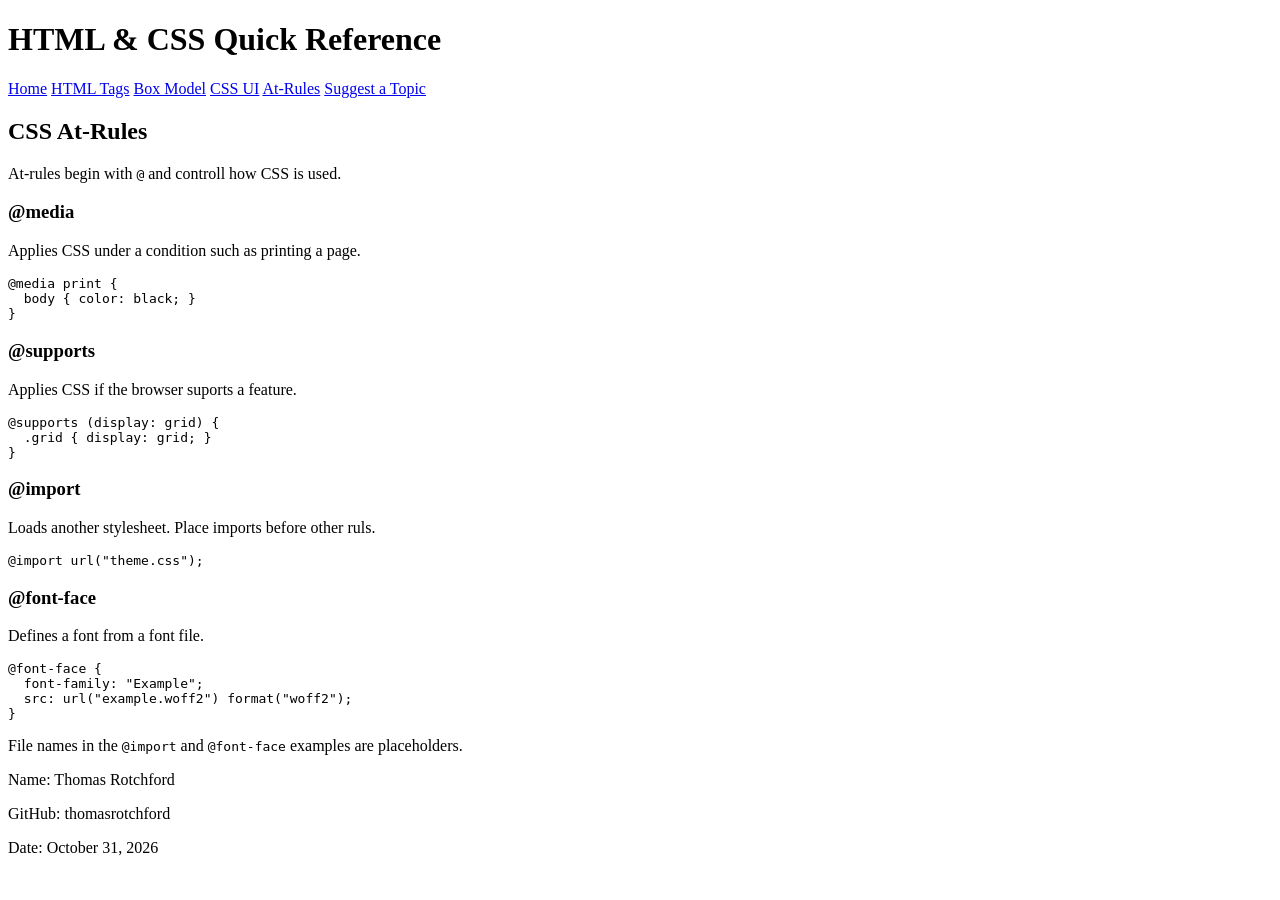
==== css-at-rules.html @ f86d836a "at rule pagee" ====
<!DOCTYPE html>
<html lang="en">

<head>
    <meta charset="UTF-8">
    <meta name="author" content="Thomas Rotchford">
    <meta name="description" content="CSS at-rules with explanatons and examples.">
    <meta name="keywords" content="HTML, CSS, WebDev">
    <link rel="stylesheet" href="styles.css">
    <title>CSS At-Rules | HTML &amp; CSS Quick Reference</title>
</head>

<body>

    <header>
        <h1>HTML &amp; CSS Quick Reference</h1>
    </header>

    <nav>
        <a href="index.html">Home</a>
        <a href="ref.html">HTML Tags</a>
        <a href="css-box-model.html">Box Model</a>
        <a href="css-ui.html">CSS UI</a>
        <a href="css-at-rules.html">At-Rules</a>
        <a href="request.html">Suggest a Topic</a>
    </nav>

    <main>
        <h2>CSS At-Rules</h2>
        <p>At-rules begin with <code>@</code> and controll how CSS is used.</p>

        <section>
            <h3>@media</h3>
            <p>Applies CSS under a condition such as printing a page.</p>
            <pre><code>@media print {
  body { color: black; }
}</code></pre>
        </section>

        <section>
            <h3>@supports</h3>
            <p>Applies CSS if the browser suports a feature.</p>
            <pre><code>@supports (display: grid) {
  .grid { display: grid; }
}</code></pre>
        </section>

        <section>
            <h3>@import</h3>
            <p>Loads another stylesheet. Place imports before other ruls.</p>
            <pre><code>@import url("theme.css");</code></pre>
        </section>

        <section>
            <h3>@font-face</h3>
            <p>Defines a font from a font file.</p>
            <pre><code>@font-face {
  font-family: "Example";
  src: url("example.woff2") format("woff2");
}</code></pre>
        </section>

        <p>File names in the <code>@import</code> and <code>@font-face</code> examples are placeholders.</p>
    </main>

    <footer>
        <p>Name: Thomas Rotchford</p>
        <p>GitHub: thomasrotchford</p>
        <p>Date: October 31, 2026</p>
    </footer>

</body>
</html>
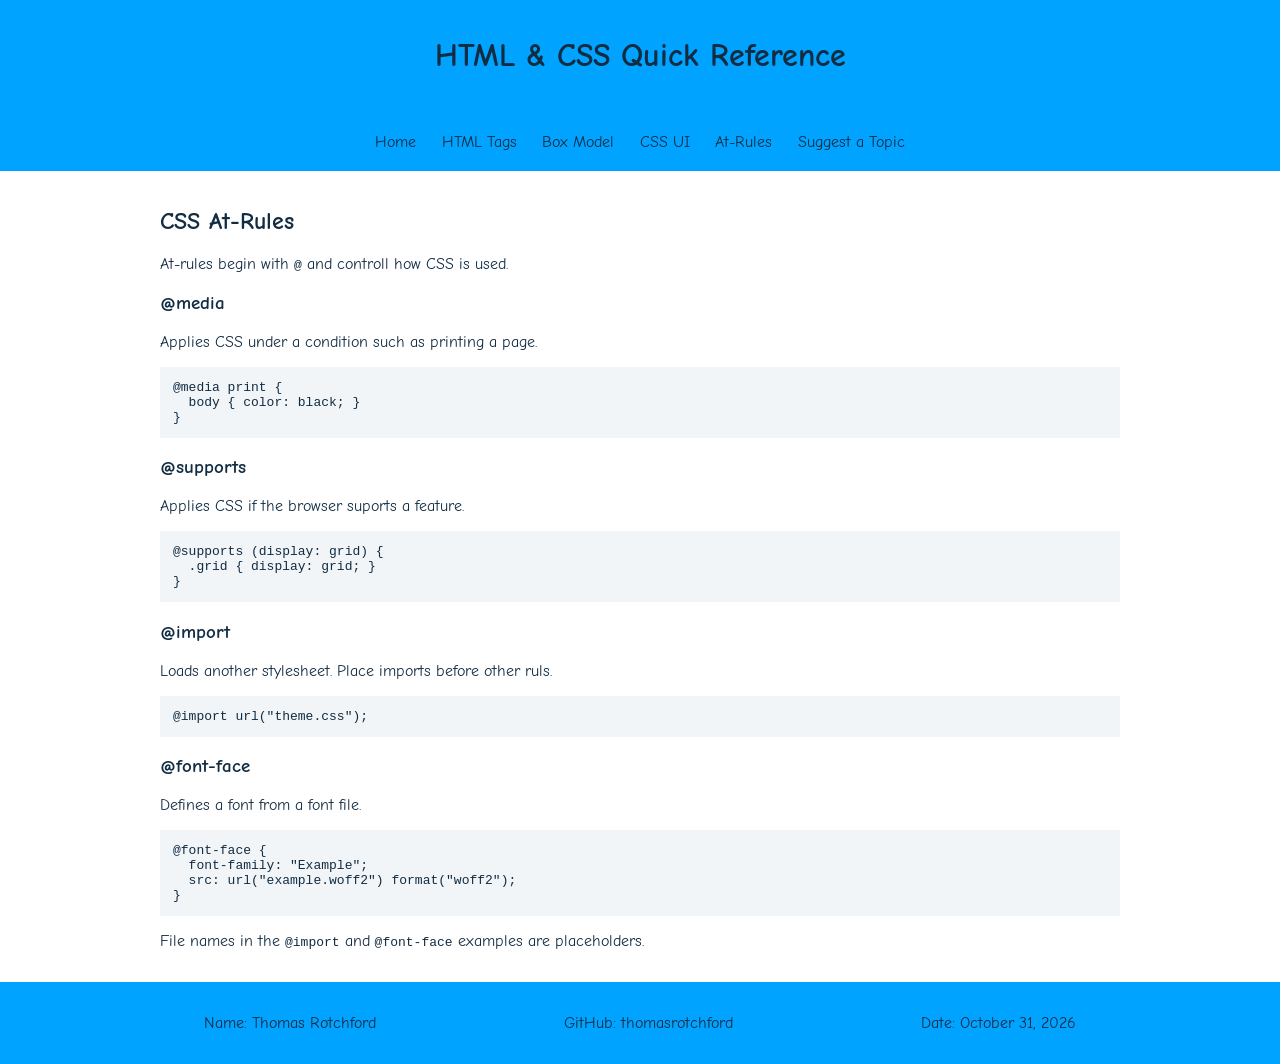
==== commit 9510fed3: "Completed final review and updates before submission." ====
--- a/css-at-rules.html
+++ b/css-at-rules.html
@@ -71,3 +71,4 @@
 
 </body>
 </html>
+ 
--- a/styles.css
+++ b/styles.css
@@ -0,0 +1,137 @@
+/*
+Name: Thomas Rotchford
+Course and Section: CIS233DA 27491
+Instructor: Brian Thurber
+*/
+
+@import url('https://fonts.googleapis.com/css2?family=Comic+Neue:wght@400;700&display=swap');
+
+:root {
+  /* Colors */
+  --bg-header: #00A3FF;
+  --bg-card: #FFEA00;
+  --bg-button: #26D96B;
+  --text-main: #122C42;
+
+  /* Font */
+  --font-main: 'Comic Neue', 'Comic Sans MS', Arial, sans-serif;
+}
+
+/* General styling */
+body {
+  margin: 0;
+  color: var(--text-main);
+  font-family: var(--font-main);
+}
+
+
+/* Header */
+header {
+  background-color: var(--bg-header);
+  padding: 1em;
+  text-align: center;
+}
+
+/* Navigation */
+nav {
+  display: flex;
+  justify-content: center;
+  gap: 1em;
+  background-color: var(--bg-header);
+  padding: 1em;
+}
+
+nav a {
+  color: var(--text-main);
+  text-decoration: none;
+  padding: 0.3em;
+}
+
+nav a:hover {
+  background-color: var(--bg-button);
+}
+
+/* Main content */
+main {
+  max-width: 960px;
+  margin: 0 auto;
+  padding: 1em;
+}
+
+/* Topic cards */
+.grid {
+  display: grid;
+  grid-template-columns: repeat(2, 1fr);
+  gap: 1em;
+}
+
+.card {
+  background-color: var(--bg-card);
+  padding: 1em;
+}
+
+.card a {
+  color: var(--text-main);
+}
+
+/* Reference tables */
+table {
+  width: 100%;
+  border-collapse: collapse;
+  text-align: left;
+}
+
+th, td {
+  border: 1px solid var(--text-main);
+  padding: 0.5em;
+}
+
+th {
+  background-color: var(--bg-card);
+}
+
+/* Code examples */
+pre {
+  background-color: #f1f5f8;
+  padding: 1em;
+}
+
+/* Suggestion form */
+form {
+  max-width: 500px;
+}
+
+form div {
+  margin-bottom: 1em;
+}
+
+label {
+  display: block;
+}
+
+input, textarea {
+  display: block;
+  width: 100%;
+  padding: 0.5em;
+  box-sizing: border-box;
+}
+
+button {
+  background-color: var(--bg-button);
+  color: var(--text-main);
+  padding: 0.5em 1em;
+  border: 0;
+}
+
+button:hover {
+  background-color: var(--bg-card);
+}
+
+/* Footer */
+footer {
+  display: flex;
+  justify-content: space-evenly;
+  background-color: var(--bg-header);
+  padding: 1em;
+}
+ 
